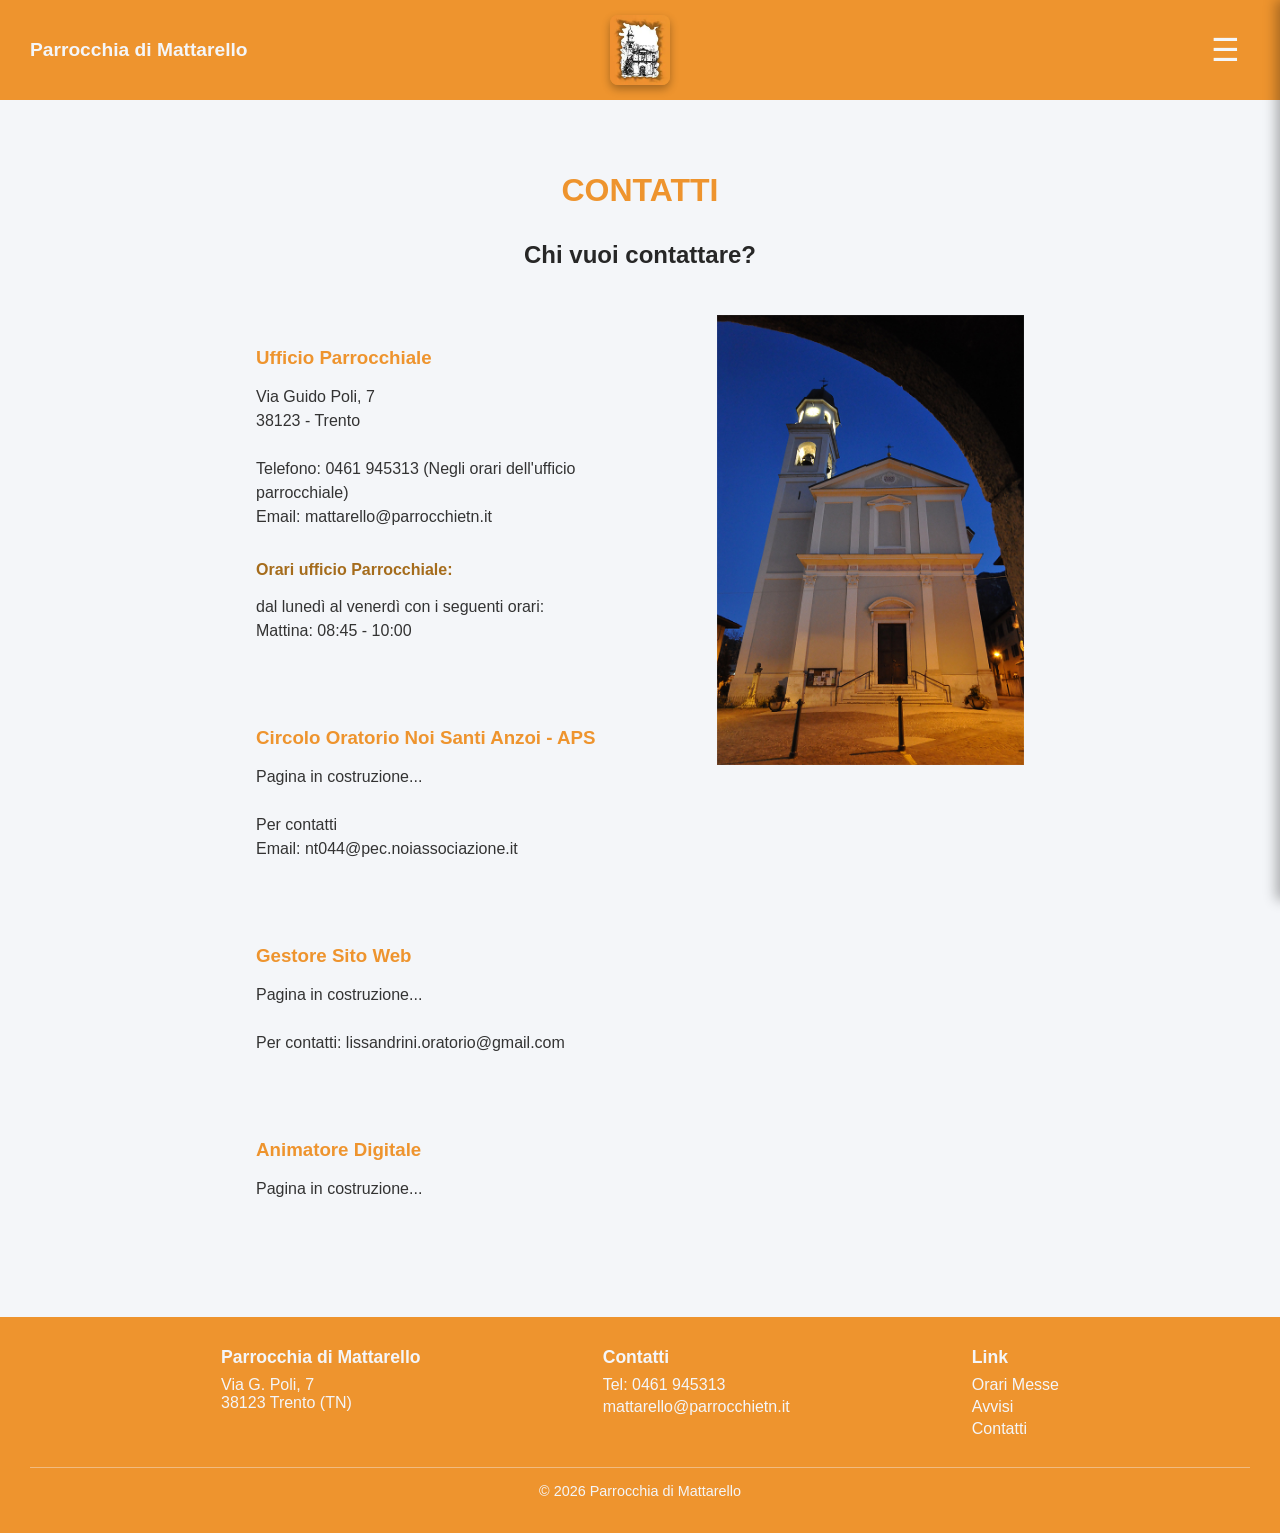
==== contatti/index.html @ 060e43b0 "Update HTML structure and content for contatti page" ====
<!-- MODELLO per le pagine dentro UNA sottocartella (orarimesse, avvisi, gruppi...).
     Copialo nella sottocartella, rinominalo e cambia <title> e contenuto di <main>.
     Percorsi: "../" = sali di una cartella. Se la pagina è in due sottocartelle usa "../../" -->
<!DOCTYPE html>
<html lang="it">
    <head>
        <meta charset="UTF-8">
        <meta name="viewport" content="width=device-width, initial-scale=1">
        <title>Contatti - Parrocchia di Mattarello</title>
        <script src="../Impostazioni/head.js"></script>
    </head>

    <body>

        <div id="header-placeholder"></div>

        <main>
            <h1 class="textcenter">CONTATTI</h1>
            <h2 class="textcenter">Chi vuoi contattare?</h2><br>

            <section class="contenitoreCont">
                <section class="colonnaSinistraCont">
                  <h3 style="color: #ee942e;">Ufficio Parrocchiale</h3>
                  <p><a href="https://www.google.com/maps/place/Oratorio+Di+Mattarello+-+Parrocchia+San+Leonardo/@46.0067108,11.126459,17z/data=!3m1!4b1!4m6!3m5!1s0x478274f475999c93:0xc65966599e1ca087!8m2!3d46.0067108!4d11.1290339!16s%2Fg%2F11df7kzd2s" style="text-decoration: none; color: #333333;">Via Guido Poli, 7<br>   38123 - Trento</a><br><br>Telefono: <a href="tel:+390461945313" style="text-decoration: none; color: #333333;">0461 945313 (Negli orari dell'ufficio parrocchiale)</a><br>Email: <a href="mailto:mattarello@parrocchietn.it" style="text-decoration: none; color: #333333;">mattarello@parrocchietn.it</a></p>
                  <h4 style="color: #a56c1c;">Orari ufficio Parrocchiale:</h4><p>dal lunedì al venerdì con i seguenti orari:<br>Mattina: 08:45 - 10:00</p>
                  <br><br>
                  <h3 style="color: #ee942e;">Circolo Oratorio Noi Santi Anzoi - APS</h3>
                  <p>Pagina in costruzione...<br><br>Per contatti<br>Email: <a href="mailto:nt044@pec.noiassociazione.it" style="text-decoration: none; color: #333333;">nt044@pec.noiassociazione.it</a></p>
                  <br><br>
                  <h3 style="color: #ee942e;">Gestore Sito Web</h3>
                  <p>Pagina in costruzione...<br><br>Per contatti: <a href="mailto:lissandrini.oratorio@gmail.com" style="text-decoration: none; color: #333333;">lissandrini.oratorio@gmail.com</a></p>
                  <br><br>
                  <h3 style="color: #ee942e;">Animatore Digitale</h3>
                  <p>Pagina in costruzione...</p>   
                </section>

                 <section class="colonnaMiddleCont"></section>
                 
                <section class="colonnaDestraCont">
                  <img class="img-right-contacts" style="background-image: url("../immagini/chiesasera.jpg");" src="../immagini/chiesasera.jpg">
                </section>

             </section>

        </main>

        <div id="footer-placeholder"></div>

        <script src="../Impostazioni/popup.js"></script>
        <script src="../Impostazioni/header.js"></script>
        <script src="../Impostazioni/footer.js"></script>

    </body>

</html>
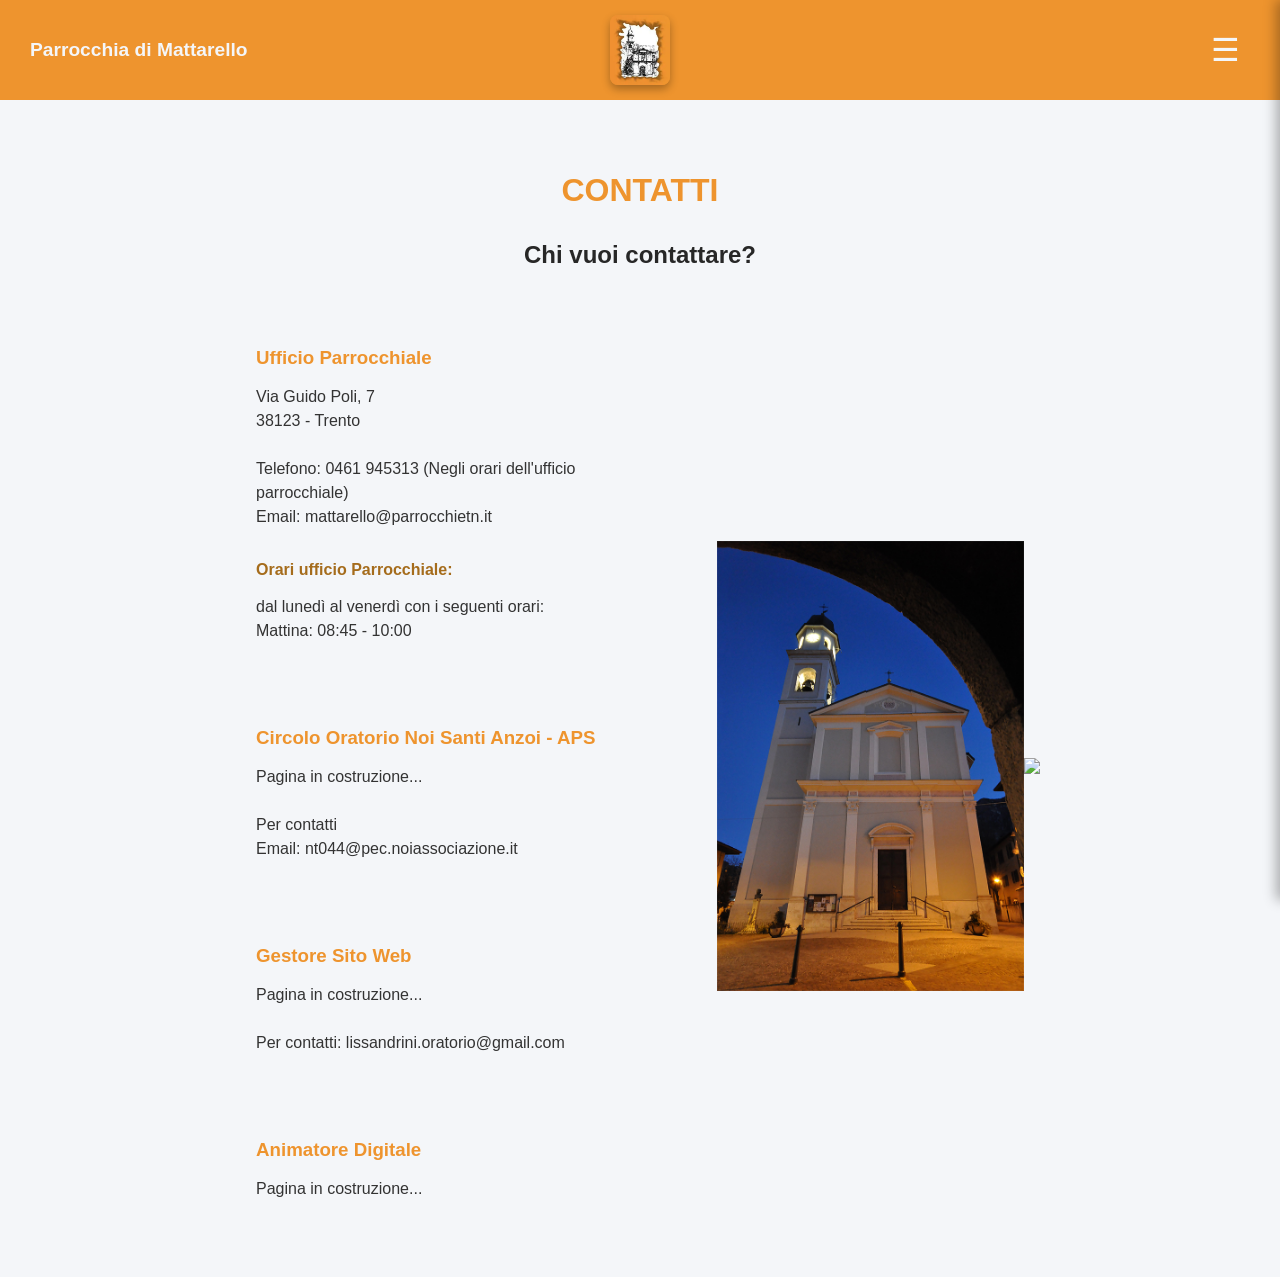
==== commit ae901070: "Update HTML template for contacts page" ====
--- a/contatti/index.html
+++ b/contatti/index.html
@@ -37,7 +37,8 @@
                  <section class="colonnaMiddleCont"></section>
                  
                 <section class="colonnaDestraCont">
-                  <img class="img-right-contacts" style="background-image: url("../immagini/chiesasera.jpg");" src="../immagini/chiesasera.jpg">
+                  <img class="img-right-contacts" src="../immagini/chiesasera.jpg"><br>
+                    <img class="img-right-contacts" src="../immagini/chiesasera.jpg>
                 </section>
 
              </section>
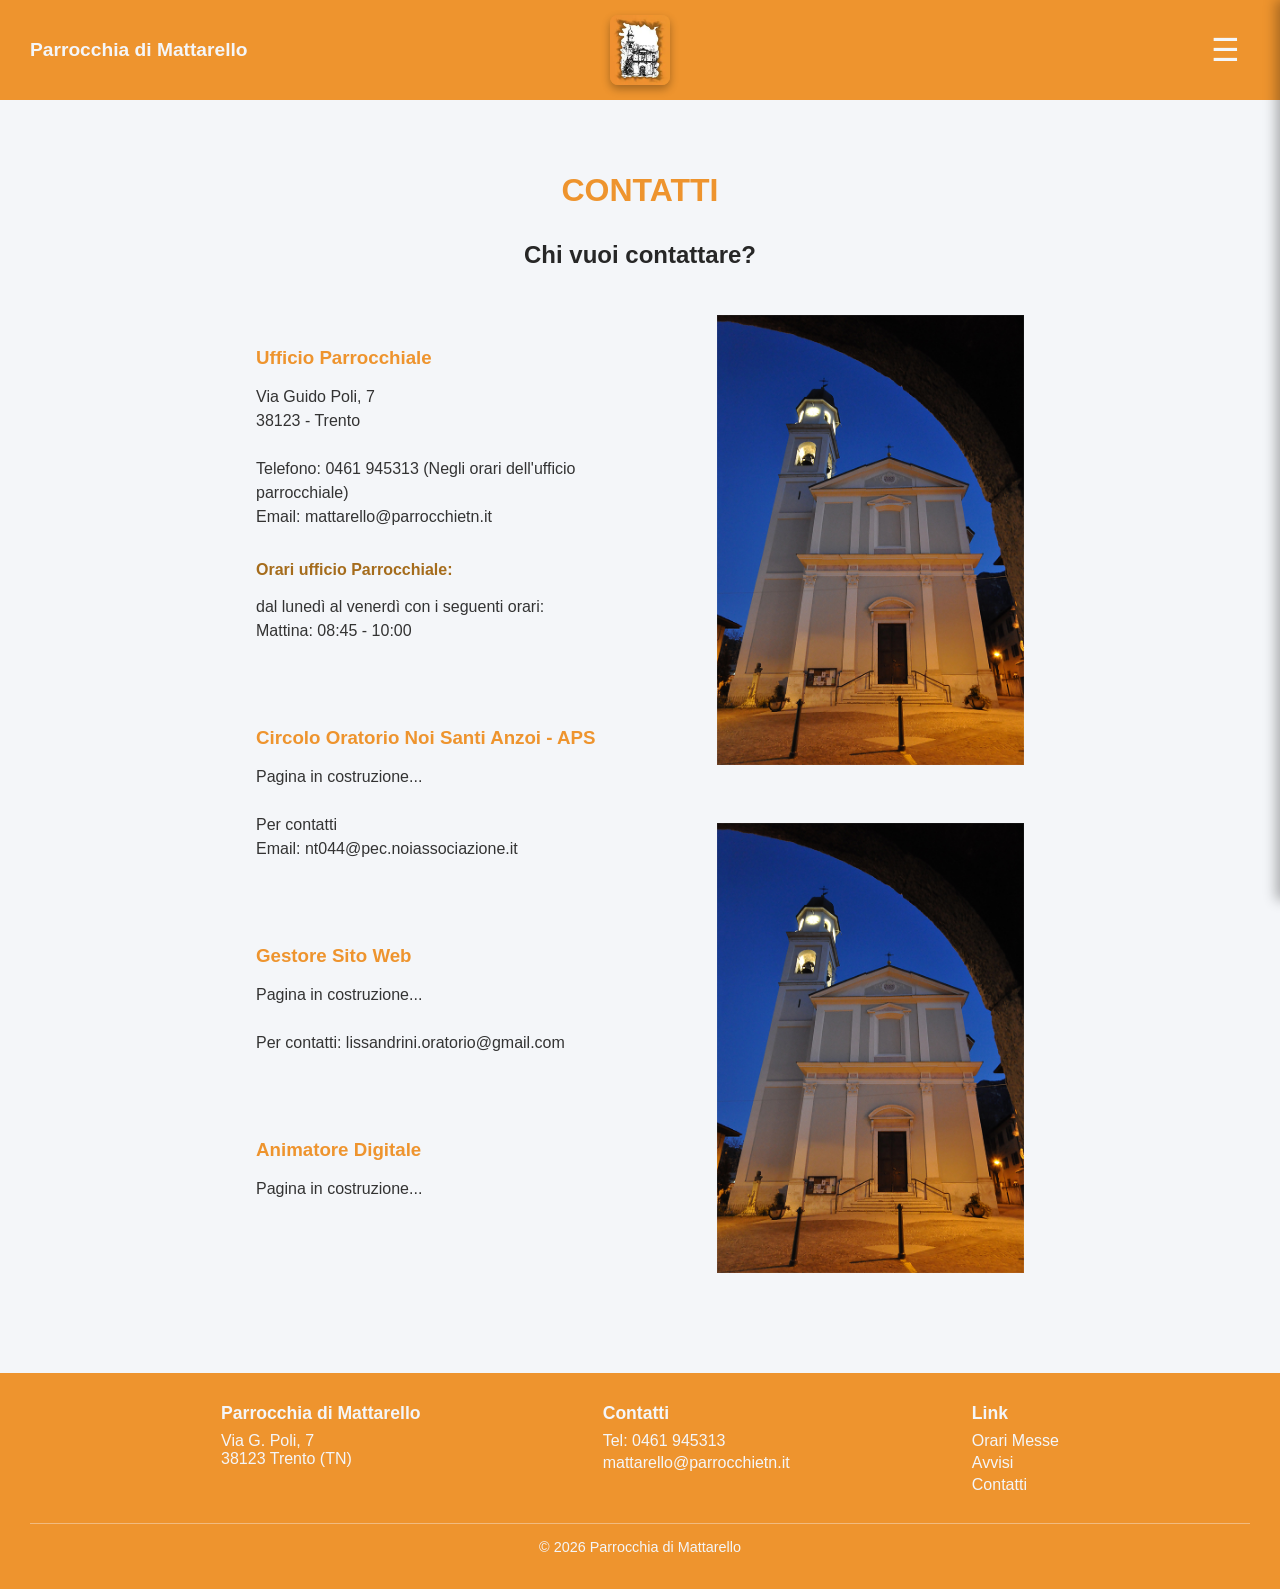
==== commit e3c16d0a: "Update HTML template for contact page" ====
--- a/contatti/index.html
+++ b/contatti/index.html
@@ -38,7 +38,7 @@
                  
                 <section class="colonnaDestraCont">
                   <img class="img-right-contacts" src="../immagini/chiesasera.jpg"><br>
-                    <img class="img-right-contacts" src="../immagini/chiesasera.jpg>
+                    <img class="img-right-contacts" src="../immagini/chiesasera.jpg">
                 </section>
 
              </section>
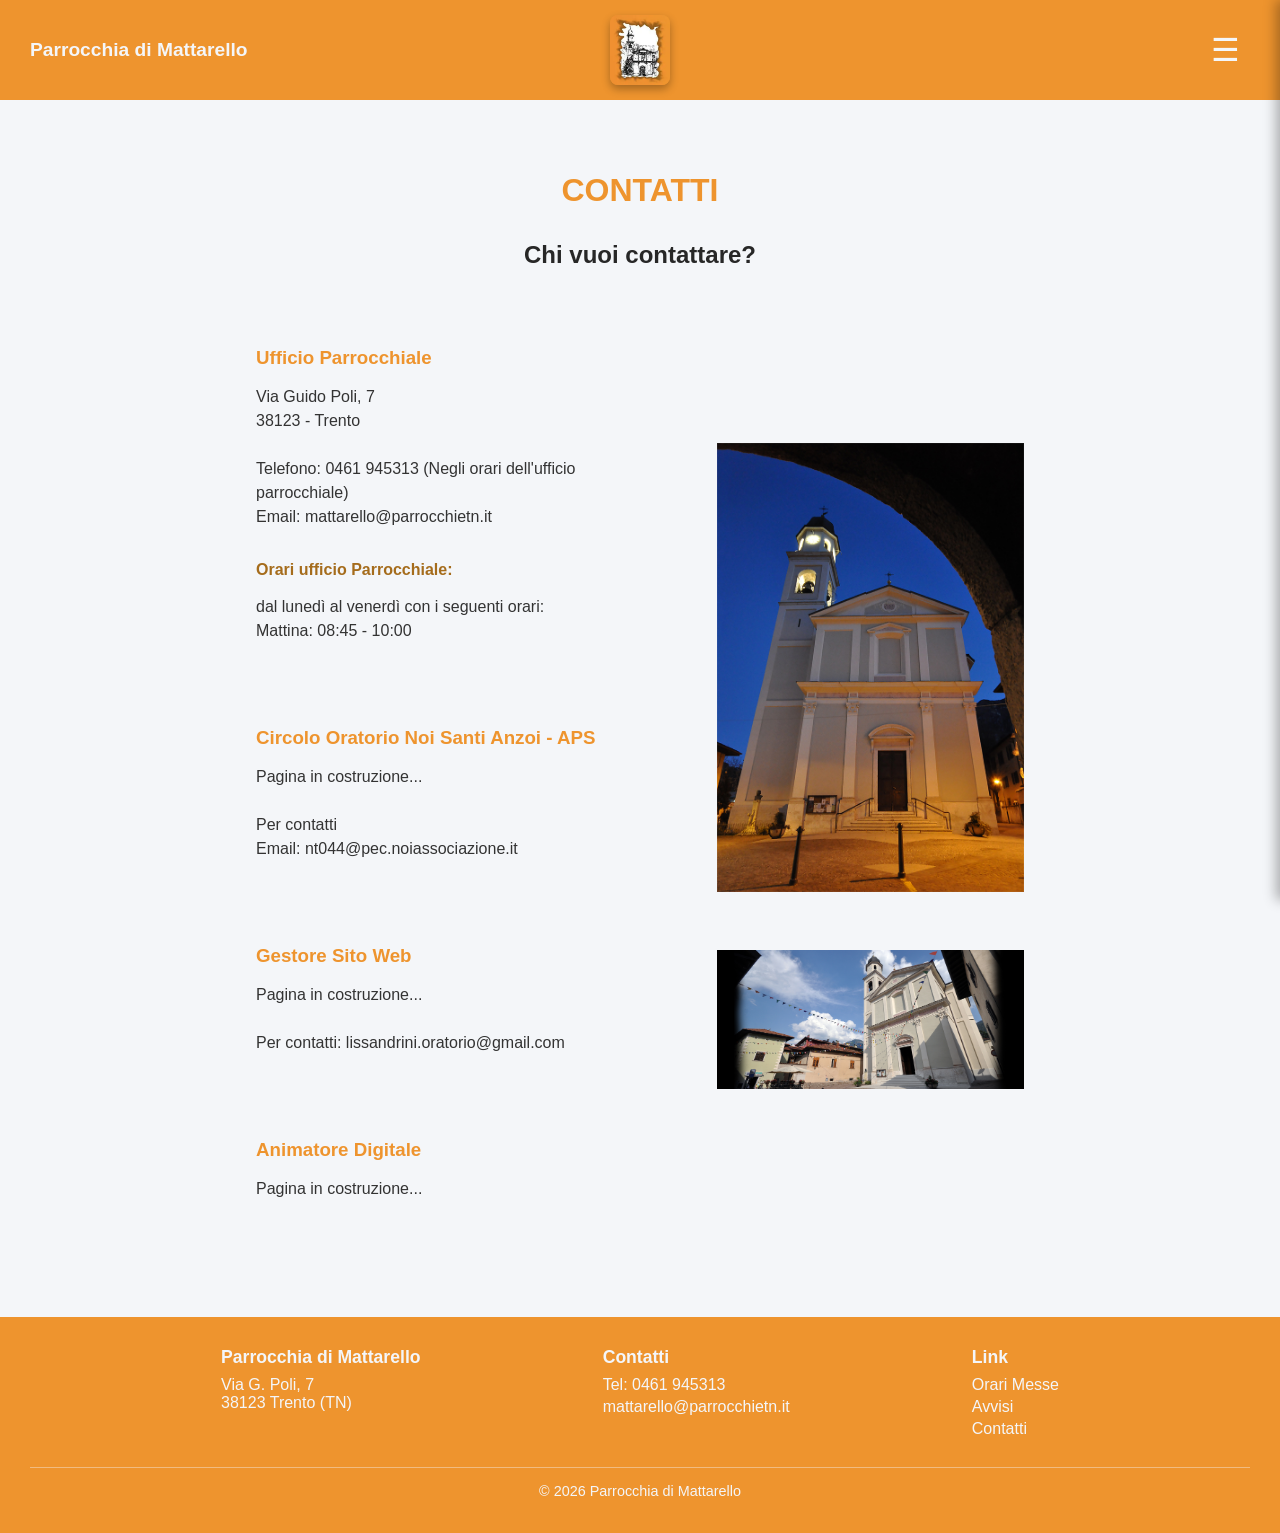
==== commit 93481edb: "Update contact page HTML structure and content" ====
--- a/contatti/index.html
+++ b/contatti/index.html
@@ -38,7 +38,7 @@
                  
                 <section class="colonnaDestraCont">
                   <img class="img-right-contacts" src="../immagini/chiesasera.jpg"><br>
-                    <img class="img-right-contacts" src="../immagini/chiesasera.jpg">
+                    <img class="img-right-contacts" src="../immagini/chiesainfesta.jpg">
                 </section>
 
              </section>
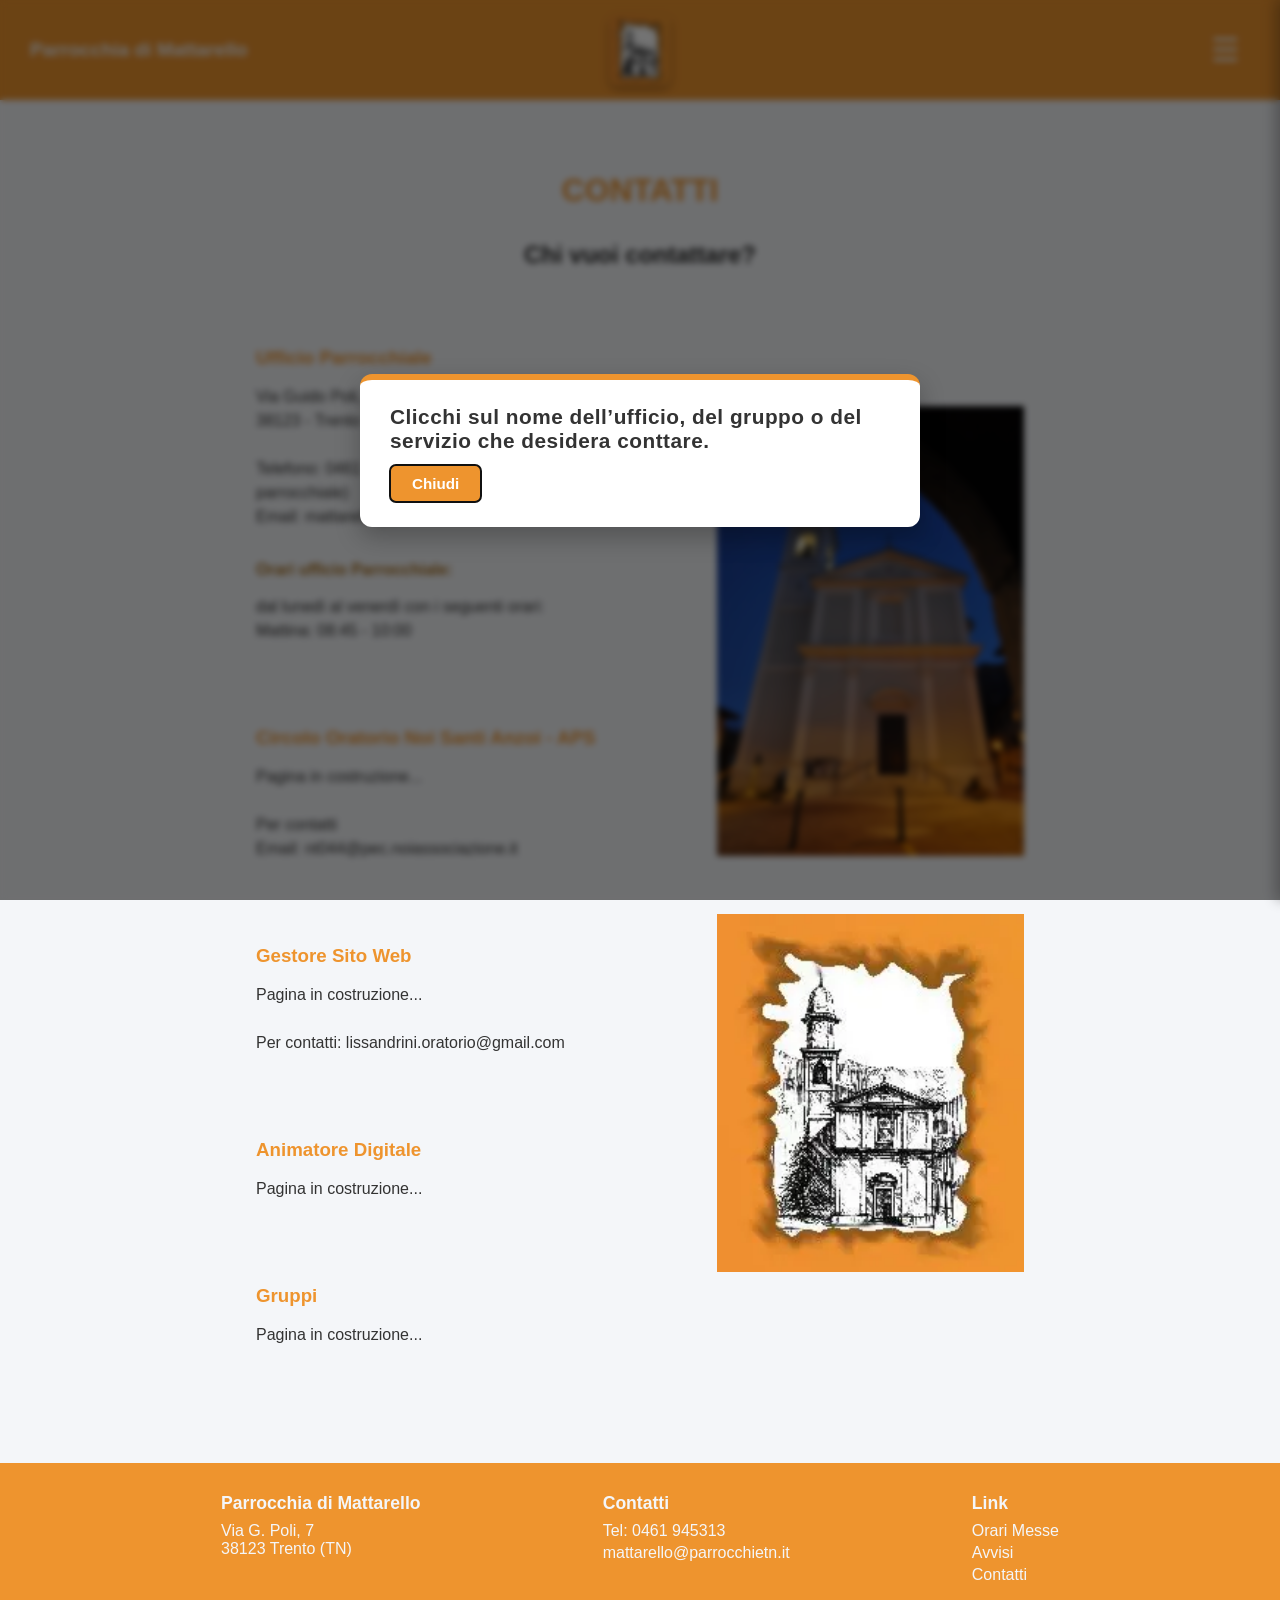
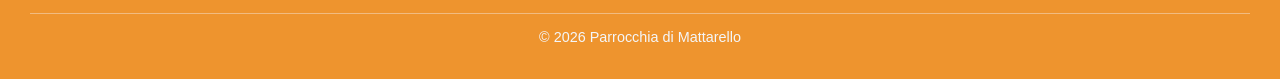
==== commit 4517a403: "Add files via upload" ====
--- a/contatti/index.html
+++ b/contatti/index.html
@@ -14,6 +14,11 @@
 
         <div id="header-placeholder"></div>
 
+        <dialog id="popup-automatico">
+            <h2 style="color: #333333;">Clicchi sul nome dell’ufficio, del gruppo o del servizio che desidera conttare.</h2>
+            <button id="chiudi-popup">Chiudi</button>
+        </dialog>
+
         <main>
             <h1 class="textcenter">CONTATTI</h1>
             <h2 class="textcenter">Chi vuoi contattare?</h2><br>
@@ -24,21 +29,29 @@
                   <p><a href="https://www.google.com/maps/place/Oratorio+Di+Mattarello+-+Parrocchia+San+Leonardo/@46.0067108,11.126459,17z/data=!3m1!4b1!4m6!3m5!1s0x478274f475999c93:0xc65966599e1ca087!8m2!3d46.0067108!4d11.1290339!16s%2Fg%2F11df7kzd2s" style="text-decoration: none; color: #333333;">Via Guido Poli, 7<br>   38123 - Trento</a><br><br>Telefono: <a href="tel:+390461945313" style="text-decoration: none; color: #333333;">0461 945313 (Negli orari dell'ufficio parrocchiale)</a><br>Email: <a href="mailto:mattarello@parrocchietn.it" style="text-decoration: none; color: #333333;">mattarello@parrocchietn.it</a></p>
                   <h4 style="color: #a56c1c;">Orari ufficio Parrocchiale:</h4><p>dal lunedì al venerdì con i seguenti orari:<br>Mattina: 08:45 - 10:00</p>
                   <br><br>
-                  <h3 style="color: #ee942e;">Circolo Oratorio Noi Santi Anzoi - APS</h3>
+
+                  <h3><a href="./noi/index.html" style="text-decoration: none; color: #ee942e;">Circolo Oratorio Noi Santi Anzoi - APS</a></h3>
                   <p>Pagina in costruzione...<br><br>Per contatti<br>Email: <a href="mailto:nt044@pec.noiassociazione.it" style="text-decoration: none; color: #333333;">nt044@pec.noiassociazione.it</a></p>
                   <br><br>
-                  <h3 style="color: #ee942e;">Gestore Sito Web</h3>
+
+                  <h3><a href="./gestoresitoweb/index.html" style="color: #ee942e; text-decoration: none;">Gestore Sito Web</a></h3>
                   <p>Pagina in costruzione...<br><br>Per contatti: <a href="mailto:lissandrini.oratorio@gmail.com" style="text-decoration: none; color: #333333;">lissandrini.oratorio@gmail.com</a></p>
                   <br><br>
-                  <h3 style="color: #ee942e;">Animatore Digitale</h3>
-                  <p>Pagina in costruzione...</p>   
+
+                  <h3><a href="./animatoredigitale/index.html" style="color: #ee942e; text-decoration: none;">Animatore Digitale</a></h3>
+                  <p>Pagina in costruzione...</p>
+                  <br><br>
+
+                  <h3><a href="./gruppi/index.html" style="color: #ee942e; text-decoration: none;">Gruppi</a></h3>
+                  <p>Pagina in costruzione...</p>      
                 </section>
 
-                 <section class="colonnaMiddleCont"></section>
+                <section class="colonnaMiddleCont"></section>
                  
                 <section class="colonnaDestraCont">
                   <img class="img-right-contacts" src="../immagini/chiesasera.jpg"><br>
-                    <img class="img-right-contacts" src="../immagini/chiesainfesta.jpg">
+                  
+                  <img class="img-right-contacts" src="../immagini/logo.jpg">
                 </section>
 
              </section>
@@ -48,9 +61,10 @@
         <div id="footer-placeholder"></div>
 
         <script src="../Impostazioni/popup.js"></script>
+        <script src="../Impostazioni/popup.js"></script>
         <script src="../Impostazioni/header.js"></script>
         <script src="../Impostazioni/footer.js"></script>
 
     </body>
 
-</html>
+</html>
